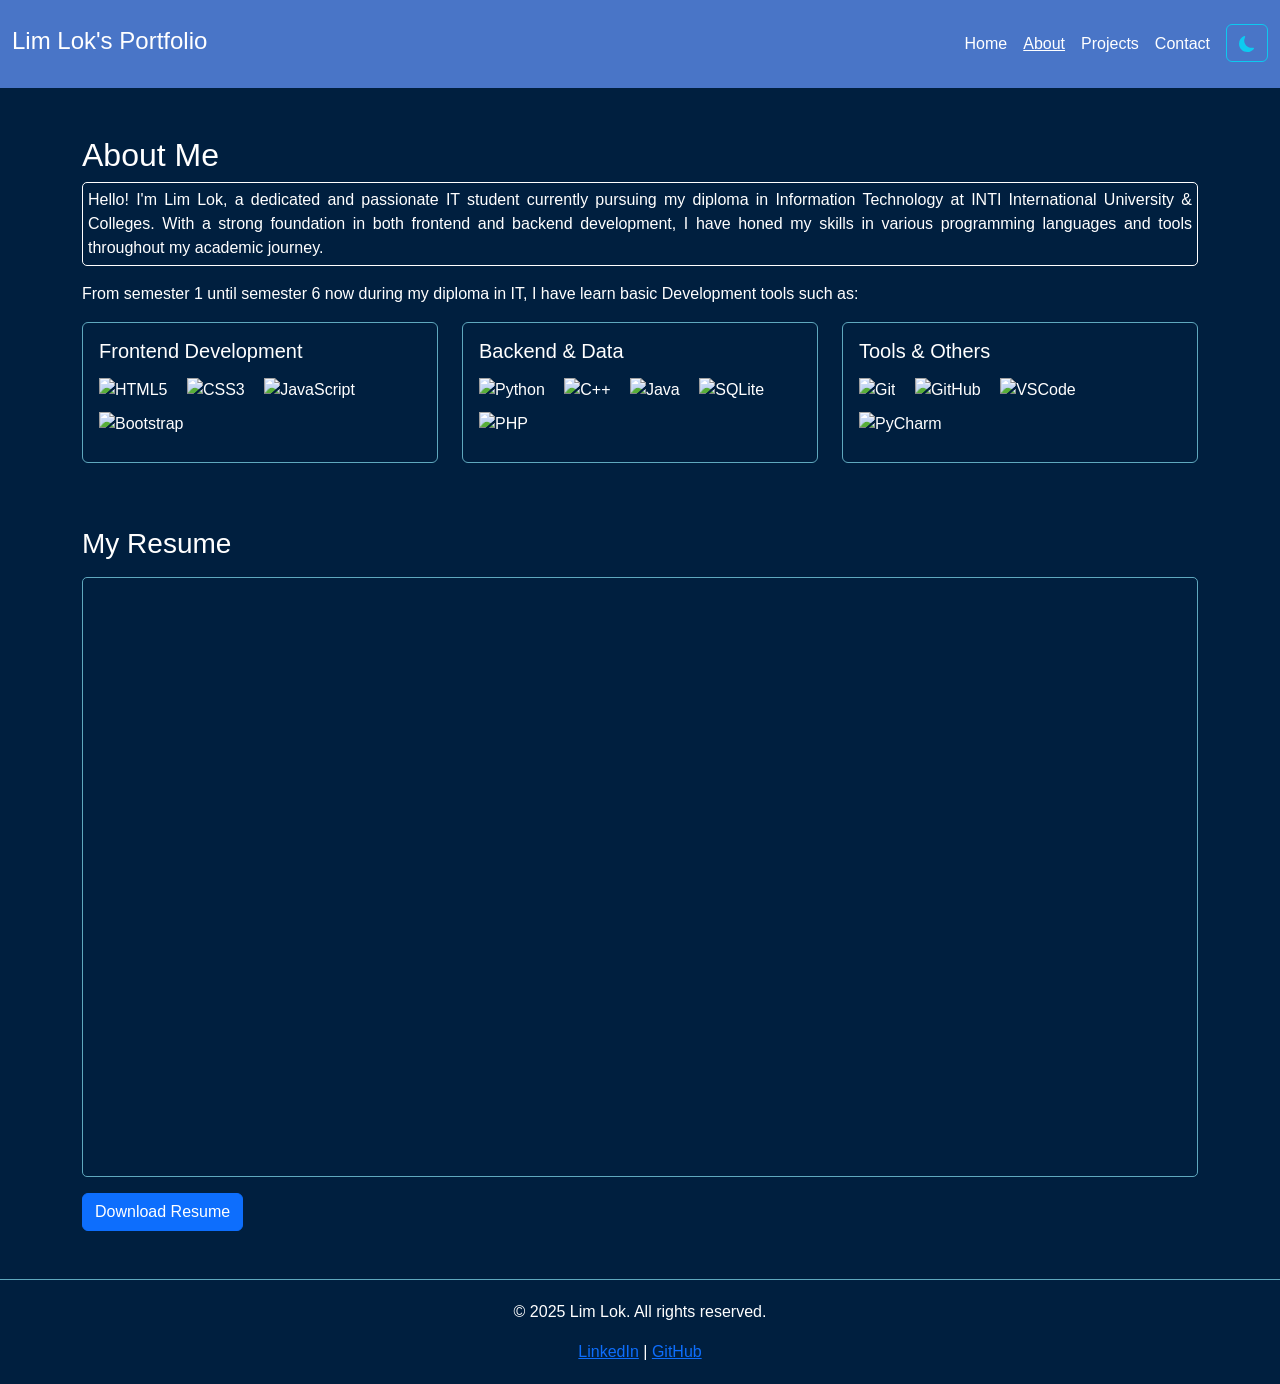
==== about.html @ db5917b4 "Website" ====
<!DOCTYPE html>
<html lang="en">
<head>
    <meta charset="UTF-8">
    <meta name="viewport" content="width=device-width, initial-scale=1.0">
    <title>Lim Lok - About</title>
    <link rel="stylesheet" href="https://cdn.jsdelivr.net/npm/bootstrap@5.3.3/dist/css/bootstrap.min.css">
    <link rel="stylesheet" type='text/css' href="https://cdn.jsdelivr.net/gh/devicons/devicon@latest/devicon.min.css" />
    <link rel="stylesheet" href="css/styles.css">
</head>
<body>
    <header>
        <nav class="navbar navbar-expand-lg navbar-dark">
            <div class="container-fluid">
                <a class="navbar-brand" href="index.html"><p style="font-family: Impact, Haettenschweiler, 'Arial Narrow Bold', sans-serif; font-size: larger;margin-top:10px">Lim Lok's Portfolio</p></a>
                <button class="navbar-toggler" type="button" data-bs-toggle="collapse" data-bs-target="#navbarNav" aria-controls="navbarNav" aria-expanded="false" aria-label="Toggle navigation">
                    <span class="navbar-toggler-icon"></span>
                </button>
                <div class="collapse navbar-collapse" id="navbarNav">
                    <ul class="navbar-nav ms-auto">
                        <li class="nav-item"><a class="nav-link" href="index.html">Home</a></li>
                        <li class="nav-item"><a class="nav-link active" href="about.html"><u>About</u></a></li>
                        <li class="nav-item"><a class="nav-link" href="projects.html">Projects</a></li>
                        <li class="nav-item"><a class="nav-link" href="contact.html">Contact</a></li>
                        <li class="nav-item">
                            <button id="theme-toggle" class="btn btn-outline-info ms-2">
                                <svg class="theme-icon-sun" xmlns="http://www.w3.org/2000/svg" width="16" height="16" fill="currentColor" class="bi bi-sun-fill" viewBox="0 0 16 16">
                                    <path d="M8 12a4 4 0 1 0 0-8 4 4 0 0 0 0 8M8 0a.5.5 0 0 1 .5.5v2a.5.5 0 0 1-1 0v-2A.5.5 0 0 1 8 0m0 13a.5.5 0 0 1 .5.5v2a.5.5 0 0 1-1 0v-2A.5.5 0 0 1 8 13m-5-6.5a.5.5 0 0 1 .5-.5h2a.5.5 0 0 1 0 1h-2a.5.5 0 0 1-.5-.5m10 0a.5.5 0 0 1 .5-.5h2a.5.5 0 0 1 0 1h-2a.5.5 0 0 1-.5-.5m-10 5.196a.5.5 0 0 1 .5-.5h2a.5.5 0 0 1 0 1h-2a.5.5 0 0 1-.5-.5m10 0a.5.5 0 0 1 .5-.5h2a.5.5 0 0 1 0 1h-2a.5.5 0 0 1-.5-.5m-6.854-10.46a.5.5 0 0 1 .5-.5h2a.5.5 0 0 1 0 1h-2a.5.5 0 0 1-.5-.5m10 0a.5.5 0 0 1 .5-.5h2a.5.5 0 0 1 0 1h-2a.5.5 0 0 1-.5-.5"/>
                                </svg>
                                
                                <svg class="theme-icon-moon" xmlns="http://www.w3.org/2000/svg" width="16" height="16" fill="currentColor" class="bi bi-moon-fill" viewBox="0 0 16 16">
                                    <path d="M6 .278a.77.77 0 0 1 .08.858 7.2 7.2 0 0 0-.878 3.46c0 4.021 3.278 7.277 7.318 7.277.527 0 1.04-.055 1.533-.16a.79.79 0 0 1 .81.316.73.73 0 0 1-.031.893A8.35 8.35 0 0 1 8.344 16C3.734 16 0 12.286 0 7.71 0 4.266 2.114 1.312 5.124.06A.75.75 0 0 1 6 .278"/>
                                </svg>
                            </button>
                        </li>
                    </ul>
                </div>
            </div>
        </nav>
    </header>

    <main>
        <section class="about container my-5">
            <h2>About Me</h2>
            <p style="border: 1px solid; text-align: justify; padding: 5px; border-radius: 5px;">Hello! I'm Lim Lok, a dedicated and passionate IT student currently pursuing my diploma in Information Technology at INTI International University & Colleges. With a strong foundation in both frontend and backend development, I have honed my skills in various programming languages and tools throughout my academic journey.</p>
            <p>From semester 1 until semester 6 now during my diploma in IT, I have learn basic Development tools such as: </p>
            <div class="skills row">
    
                <div class="col-md-4 mb-3">
                    <div class="card">
                        <div class="card-body">
                            <h5>Frontend Development</h5>
                            
                            <div class="skill-icons">
                                <img src="https://cdn.jsdelivr.net/gh/devicons/devicon@latest/icons/html5/html5-original.svg" alt="HTML5"/>
                                <img src="https://cdn.jsdelivr.net/gh/devicons/devicon@latest/icons/css3/css3-original.svg" alt="CSS3"/>
                                <img src="https://cdn.jsdelivr.net/gh/devicons/devicon@latest/icons/javascript/javascript-original.svg" alt="JavaScript"/>
                                <img src="https://cdn.jsdelivr.net/gh/devicons/devicon@latest/icons/bootstrap/bootstrap-original.svg" alt="Bootstrap"/>
                            </div>
                            
                        </div>
                    </div>
                </div>
                
                <div class="col-md-4 mb-3">
                    <div class="card">
                        <div class="card-body">
                            <h5>Backend & Data</h5>
                            
                            <div class="skill-icons">
                                <img src="https://cdn.jsdelivr.net/gh/devicons/devicon@latest/icons/python/python-original.svg" alt="Python"/>
                                <img src="https://cdn.jsdelivr.net/gh/devicons/devicon@latest/icons/cplusplus/cplusplus-original.svg" alt="C++"/>
                                <img src="https://cdn.jsdelivr.net/gh/devicons/devicon@latest/icons/java/java-original.svg" alt="Java"/>
                                <img src="https://cdn.jsdelivr.net/gh/devicons/devicon@latest/icons/sqlite/sqlite-original.svg" alt="SQLite"/>
                                <img src="https://cdn.jsdelivr.net/gh/devicons/devicon@latest/icons/php/php-original.svg" alt="PHP"/>
                                </div>
                            
                        </div>
                    </div>
                </div>
                
                <div class="col-md-4 mb-3">
                    <div class="card">
                        <div class="card-body">
                            <h5>Tools & Others</h5>
                            
                            <div class="skill-icons">
                                <img src="https://cdn.jsdelivr.net/gh/devicons/devicon@latest/icons/git/git-original.svg" alt="Git"/>
                                <img src="https://cdn.jsdelivr.net/gh/devicons/devicon@latest/icons/github/github-original.svg" alt="GitHub"/>
                                <img src="https://cdn.jsdelivr.net/gh/devicons/devicon@latest/icons/vscode/vscode-original.svg" alt="VSCode"/>
                                <img src="https://cdn.jsdelivr.net/gh/devicons/devicon@latest/icons/pycharm/pycharm-original.svg" alt="PyCharm"/>
                            </div>
                            
                        </div>
                    </div>
                </div>
                
            </div>

            <h3 class="mt-5">My Resume</h3>
            <div class="resume-iframe-container my-3">
                <iframe 
                    src="https://drive.google.com/file/d/17y081T_vAtCY2FAp3vlfKwpQWgcncSkN/preview" 
                    title="My Resume PDF Viewer">
                </iframe>
            </div>
            <a href="https://drive.google.com/file/d/17y081T_vAtCY2FAp3vlfKwpQWgcncSkN/view?usp=sharing" class="btn btn-primary" download="Your_Name_Resume.pdf">
                Download Resume
            </a>
        </section>
    </main>

    <footer class="text-center">
        <p>&copy; 2025 Lim Lok. All rights reserved.</p>
        <a href="https://www.linkedin.com/in/lim-lok-90b892341/" target="_blank">LinkedIn</a> | <a href="https://github.com/ziczaczack" target="_blank">GitHub</a>
    </footer>

    <button id="back-to-top" class="btn btn-secondary">↑</button>

    <script src="https://cdn.jsdelivr.net/npm/bootstrap@5.3.3/dist/js/bootstrap.bundle.min.js"></script>
    <script src="js/script.js"></script>
</body>
</html>
---- css/styles.css ----
:root {
    --bg-color: #001F3F;
    --text-color: rgb(255, 255, 255);
    --accent-color: #5fa8be; 
    --card-border: 1px solid var(--accent-color);
    --nav-color: #4975c7;
}

body.light-mode {
    --bg-color: #8fbbcf; 
    --text-color: #000405; 
    --accent-color: #7e529e; 
    --card-border: #DDDDDD; 
    --nav-color: #a9bbdd;
}

/* Global Styles */
body {
    background-color: var(--bg-color); 
    color: var(--text-color);
    font-family: 'Roboto', sans-serif;
    margin: 0;
    padding: 0;
}

.navbar {
    background-color: var(--nav-color);
}

.navbar-brand {
    color: var(--text-color); 
}

.nav-link {
    color: var(--text-color); 
    transition: color 0.3s;
}

.nav-link:hover {
    color: var(--accent-color);
}

/* Theme Toggle Button */
#theme-toggle svg {
    width: 1em;
    height: 1em;
    vertical-align: middle;
}

.theme-icon-sun {
    display: none;
}
.theme-icon-moon {
    display: inline-block;
}


body.light-mode .theme-icon-sun {
    display: inline-block; 
}
body.light-mode .theme-icon-moon {
    display: none; 
}

/* Hero Section */
.hero {
    background: linear-gradient(rgba(0, 0, 0, 0.5), rgba(0, 0, 0, 0.5)), url('https://wallpapers.com/images/featured/cyber-background-qrvi98v4g2ezuomr.jpg') no-repeat center center/cover; 
    padding: 100px 0;
    animation: fadeIn 1s ease-in;
}

@keyframes fadeIn {
    from { opacity: 0; }
    to { opacity: 1; }
}

.hero h1 {
    display: inline-block; 
}

/* Typing Animation */
.text {
    display: inline-block; 
    font-size: 2.5rem;
    height: 2.5rem; 
    width: 100%;
    white-space: nowrap;
    overflow: hidden;
    animation: typing 2s steps(15), cursor .4s step-end infinite alternate;
}

@keyframes cursor {
    50% { border-color: transparent; }
}

@keyframes typing {
    from { width: 0 }
}

.profile-carousel {
    width: 200px; 
    height: 200px;
    margin-top: 20px;
    
    margin-left: auto;
    margin-right: auto;

    border-radius: 50%; 
    overflow: hidden; 
    border: 3px solid var(--accent-color); 
}


/*About card styles*/
.card {
    color: var(--text-color);
    background-color: var(--bg-color);
    border: 1px solid var(--accent-color);
    transition: transform 0.3s, box-shadow 0.3s;
}

.card:hover {
    transform: scale(1.05);
    box-shadow: 0 0 10px var(--accent-color);
}

.skill-icons {
    margin-top: 15px;  
}

.skill-icons img {
    height: 35px;        
    width: auto;        
    margin-right: 15px;  
    margin-bottom: 10px; 
    
    transition: transform 0.2s ease; 
}

.skill-icons img:hover {
    transform: scale(1.15); 
}

/* Projects Grid */
.projects .row {
    display: grid;
    grid-template-columns: repeat(auto-fit, minmax(250px, 1fr));
    gap: 20px;
}

/* Resume Section */
.resume-iframe-container {
    border: 1px solid var(--accent-color);
    border-radius: 5px;
    height: 600px;
    overflow: hidden; 
}

.resume-iframe-container iframe {
    width: 100%;
    height: 100%;
    border: none;
}


/* Footer */
footer {
    background-color: var(--bg-color);
    padding: 20px;
    border-top: 1px solid var(--accent-color);
}

/* Back to Top Button */
#back-to-top {
    position: fixed;
    bottom: 20px;
    right: 20px;
    background-color: var(--accent-color);
    color: var(--bg-color);
    opacity: 0;
    visibility: hidden;
    transition: opacity 0.5s, visibility 0.5s;
}

#back-to-top.show {
    opacity: 1;
    visibility: visible;
}
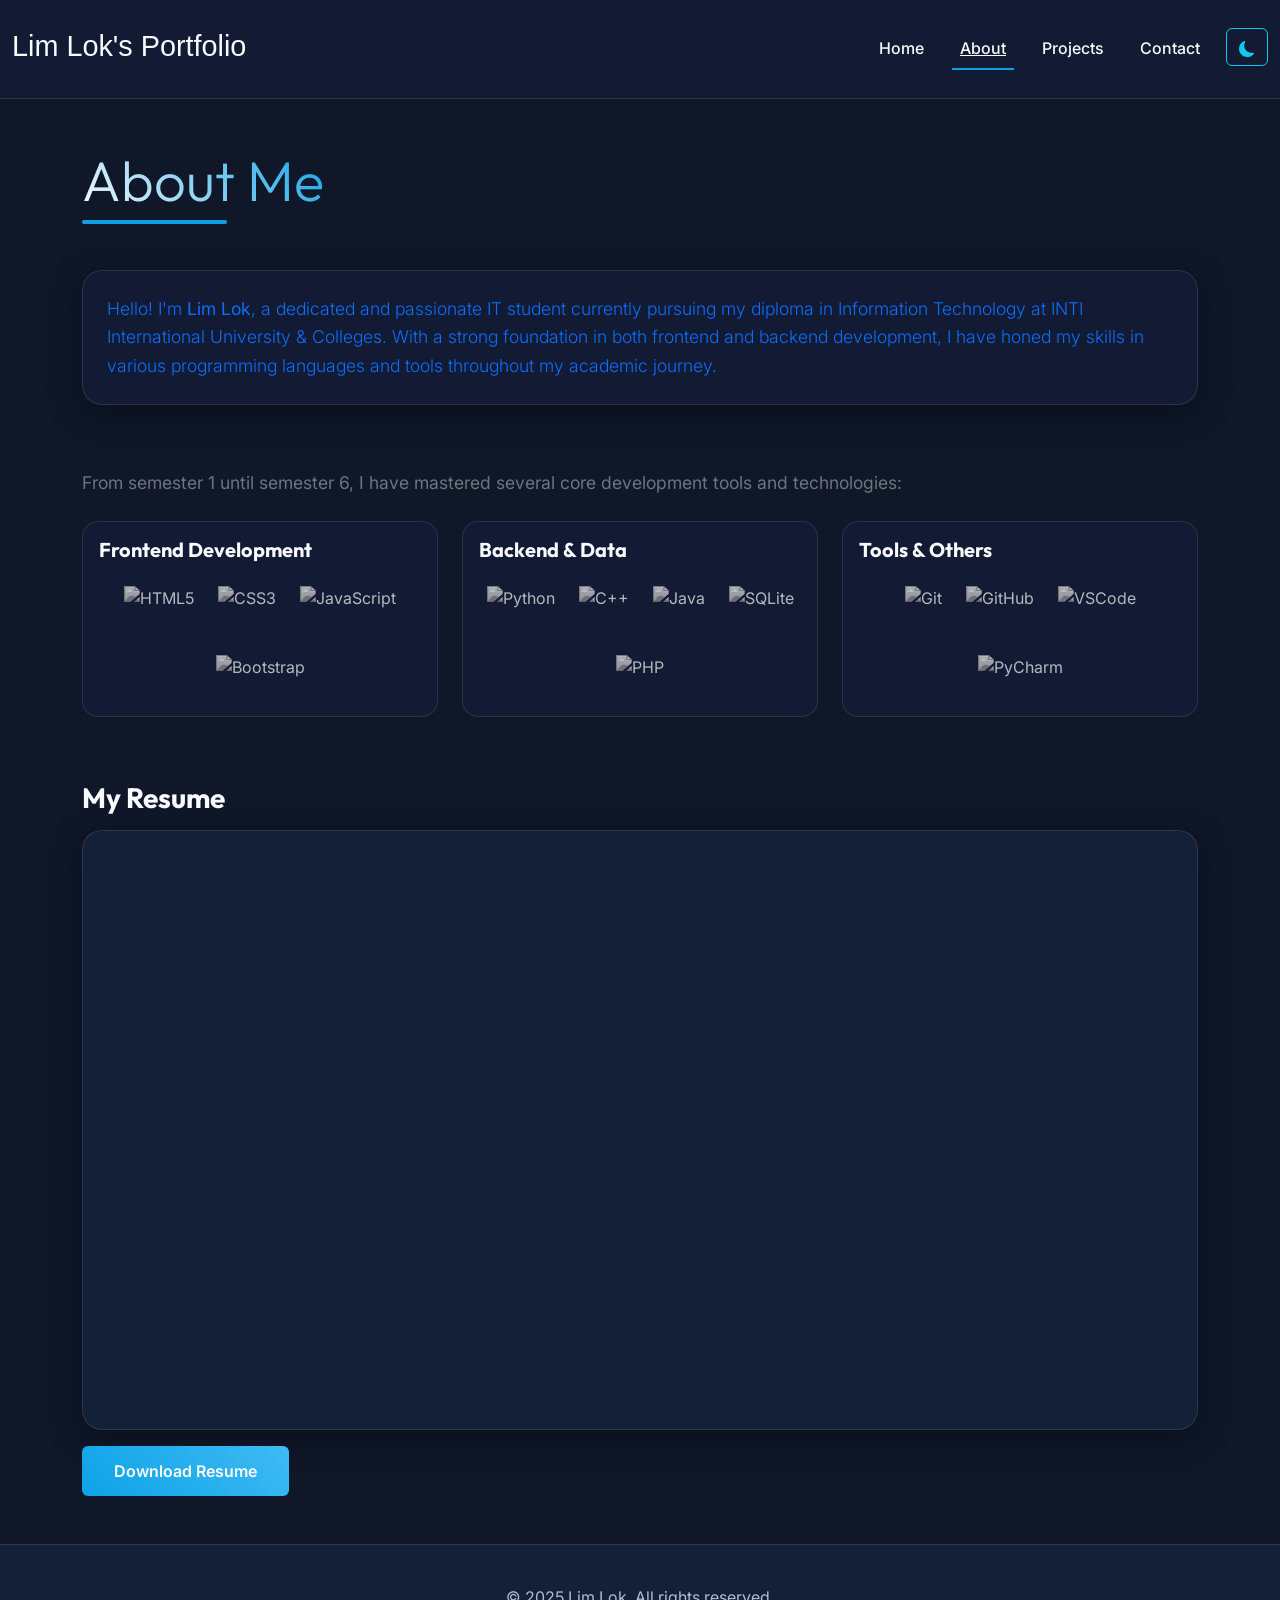
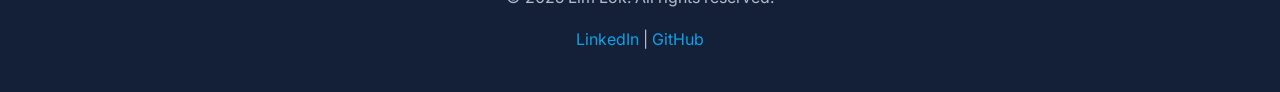
==== commit 7694184c: "Enhanced" ====
--- a/about.html
+++ b/about.html
@@ -1,19 +1,31 @@
 <!DOCTYPE html>
 <html lang="en">
+
 <head>
     <meta charset="UTF-8">
     <meta name="viewport" content="width=device-width, initial-scale=1.0">
     <title>Lim Lok - About</title>
+    <link rel="preconnect" href="https://fonts.googleapis.com">
+    <link rel="preconnect" href="https://fonts.gstatic.com" crossorigin>
+    <link
+        href="https://fonts.googleapis.com/css2?family=Inter:wght@400;500;600&family=Outfit:wght@400;600;700&display=swap"
+        rel="stylesheet">
     <link rel="stylesheet" href="https://cdn.jsdelivr.net/npm/bootstrap@5.3.3/dist/css/bootstrap.min.css">
     <link rel="stylesheet" type='text/css' href="https://cdn.jsdelivr.net/gh/devicons/devicon@latest/devicon.min.css" />
     <link rel="stylesheet" href="css/styles.css">
 </head>
+
 <body>
     <header>
         <nav class="navbar navbar-expand-lg navbar-dark">
             <div class="container-fluid">
-                <a class="navbar-brand" href="index.html"><p style="font-family: Impact, Haettenschweiler, 'Arial Narrow Bold', sans-serif; font-size: larger;margin-top:10px">Lim Lok's Portfolio</p></a>
-                <button class="navbar-toggler" type="button" data-bs-toggle="collapse" data-bs-target="#navbarNav" aria-controls="navbarNav" aria-expanded="false" aria-label="Toggle navigation">
+                <a class="navbar-brand" href="index.html">
+                    <p
+                        style="font-family: Impact, Haettenschweiler, 'Arial Narrow Bold', sans-serif; font-size: larger;margin-top:10px">
+                        Lim Lok's Portfolio</p>
+                </a>
+                <button class="navbar-toggler" type="button" data-bs-toggle="collapse" data-bs-target="#navbarNav"
+                    aria-controls="navbarNav" aria-expanded="false" aria-label="Toggle navigation">
                     <span class="navbar-toggler-icon"></span>
                 </button>
                 <div class="collapse navbar-collapse" id="navbarNav">
@@ -24,12 +36,16 @@
                         <li class="nav-item"><a class="nav-link" href="contact.html">Contact</a></li>
                         <li class="nav-item">
                             <button id="theme-toggle" class="btn btn-outline-info ms-2">
-                                <svg class="theme-icon-sun" xmlns="http://www.w3.org/2000/svg" width="16" height="16" fill="currentColor" class="bi bi-sun-fill" viewBox="0 0 16 16">
-                                    <path d="M8 12a4 4 0 1 0 0-8 4 4 0 0 0 0 8M8 0a.5.5 0 0 1 .5.5v2a.5.5 0 0 1-1 0v-2A.5.5 0 0 1 8 0m0 13a.5.5 0 0 1 .5.5v2a.5.5 0 0 1-1 0v-2A.5.5 0 0 1 8 13m-5-6.5a.5.5 0 0 1 .5-.5h2a.5.5 0 0 1 0 1h-2a.5.5 0 0 1-.5-.5m10 0a.5.5 0 0 1 .5-.5h2a.5.5 0 0 1 0 1h-2a.5.5 0 0 1-.5-.5m-10 5.196a.5.5 0 0 1 .5-.5h2a.5.5 0 0 1 0 1h-2a.5.5 0 0 1-.5-.5m10 0a.5.5 0 0 1 .5-.5h2a.5.5 0 0 1 0 1h-2a.5.5 0 0 1-.5-.5m-6.854-10.46a.5.5 0 0 1 .5-.5h2a.5.5 0 0 1 0 1h-2a.5.5 0 0 1-.5-.5m10 0a.5.5 0 0 1 .5-.5h2a.5.5 0 0 1 0 1h-2a.5.5 0 0 1-.5-.5"/>
+                                <svg class="theme-icon-sun" xmlns="http://www.w3.org/2000/svg" width="16" height="16"
+                                    fill="currentColor" class="bi bi-sun-fill" viewBox="0 0 16 16">
+                                    <path
+                                        d="M8 12a4 4 0 1 0 0-8 4 4 0 0 0 0 8M8 0a.5.5 0 0 1 .5.5v2a.5.5 0 0 1-1 0v-2A.5.5 0 0 1 8 0m0 13a.5.5 0 0 1 .5.5v2a.5.5 0 0 1-1 0v-2A.5.5 0 0 1 8 13m-5-6.5a.5.5 0 0 1 .5-.5h2a.5.5 0 0 1 0 1h-2a.5.5 0 0 1-.5-.5m10 0a.5.5 0 0 1 .5-.5h2a.5.5 0 0 1 0 1h-2a.5.5 0 0 1-.5-.5m-10 5.196a.5.5 0 0 1 .5-.5h2a.5.5 0 0 1 0 1h-2a.5.5 0 0 1-.5-.5m10 0a.5.5 0 0 1 .5-.5h2a.5.5 0 0 1 0 1h-2a.5.5 0 0 1-.5-.5m-6.854-10.46a.5.5 0 0 1 .5-.5h2a.5.5 0 0 1 0 1h-2a.5.5 0 0 1-.5-.5m10 0a.5.5 0 0 1 .5-.5h2a.5.5 0 0 1 0 1h-2a.5.5 0 0 1-.5-.5" />
                                 </svg>
-                                
-                                <svg class="theme-icon-moon" xmlns="http://www.w3.org/2000/svg" width="16" height="16" fill="currentColor" class="bi bi-moon-fill" viewBox="0 0 16 16">
-                                    <path d="M6 .278a.77.77 0 0 1 .08.858 7.2 7.2 0 0 0-.878 3.46c0 4.021 3.278 7.277 7.318 7.277.527 0 1.04-.055 1.533-.16a.79.79 0 0 1 .81.316.73.73 0 0 1-.031.893A8.35 8.35 0 0 1 8.344 16C3.734 16 0 12.286 0 7.71 0 4.266 2.114 1.312 5.124.06A.75.75 0 0 1 6 .278"/>
+
+                                <svg class="theme-icon-moon" xmlns="http://www.w3.org/2000/svg" width="16" height="16"
+                                    fill="currentColor" class="bi bi-moon-fill" viewBox="0 0 16 16">
+                                    <path
+                                        d="M6 .278a.77.77 0 0 1 .08.858 7.2 7.2 0 0 0-.878 3.46c0 4.021 3.278 7.277 7.318 7.277.527 0 1.04-.055 1.533-.16a.79.79 0 0 1 .81.316.73.73 0 0 1-.031.893A8.35 8.35 0 0 1 8.344 16C3.734 16 0 12.286 0 7.71 0 4.266 2.114 1.312 5.124.06A.75.75 0 0 1 6 .278" />
                                 </svg>
                             </button>
                         </li>
@@ -41,70 +57,93 @@
 
     <main>
         <section class="about container my-5">
-            <h2>About Me</h2>
-            <p style="border: 1px solid; text-align: justify; padding: 5px; border-radius: 5px;">Hello! I'm Lim Lok, a dedicated and passionate IT student currently pursuing my diploma in Information Technology at INTI International University & Colleges. With a strong foundation in both frontend and backend development, I have honed my skills in various programming languages and tools throughout my academic journey.</p>
-            <p>From semester 1 until semester 6 now during my diploma in IT, I have learn basic Development tools such as: </p>
+            <div class="row align-items-center mb-5">
+                <div class="col-lg-12">
+                    <h2 class="display-4 text-gradient">About Me</h2>
+                    <p class="lead mt-4 glass-panel p-4 text-primary font-weight-bold">
+                        Hello! I'm <strong>Lim Lok</strong>, a dedicated and passionate IT student currently pursuing my
+                        diploma in Information Technology at INTI International University & Colleges. With a strong
+                        foundation in both frontend and backend development, I have honed my skills in various
+                        programming languages and tools throughout my academic journey.
+                    </p>
+                </div>
+            </div>
+            <p class="text-secondary mb-4">From semester 1 until semester 6, I have mastered several core development
+                tools and technologies:</p>
             <div class="skills row">
-    
+
                 <div class="col-md-4 mb-3">
                     <div class="card">
                         <div class="card-body">
                             <h5>Frontend Development</h5>
-                            
+
                             <div class="skill-icons">
-                                <img src="https://cdn.jsdelivr.net/gh/devicons/devicon@latest/icons/html5/html5-original.svg" alt="HTML5"/>
-                                <img src="https://cdn.jsdelivr.net/gh/devicons/devicon@latest/icons/css3/css3-original.svg" alt="CSS3"/>
-                                <img src="https://cdn.jsdelivr.net/gh/devicons/devicon@latest/icons/javascript/javascript-original.svg" alt="JavaScript"/>
-                                <img src="https://cdn.jsdelivr.net/gh/devicons/devicon@latest/icons/bootstrap/bootstrap-original.svg" alt="Bootstrap"/>
+                                <img src="https://cdn.jsdelivr.net/gh/devicons/devicon@latest/icons/html5/html5-original.svg"
+                                    alt="HTML5" />
+                                <img src="https://cdn.jsdelivr.net/gh/devicons/devicon@latest/icons/css3/css3-original.svg"
+                                    alt="CSS3" />
+                                <img src="https://cdn.jsdelivr.net/gh/devicons/devicon@latest/icons/javascript/javascript-original.svg"
+                                    alt="JavaScript" />
+                                <img src="https://cdn.jsdelivr.net/gh/devicons/devicon@latest/icons/bootstrap/bootstrap-original.svg"
+                                    alt="Bootstrap" />
                             </div>
-                            
+
                         </div>
                     </div>
                 </div>
-                
+
                 <div class="col-md-4 mb-3">
                     <div class="card">
                         <div class="card-body">
                             <h5>Backend & Data</h5>
-                            
+
                             <div class="skill-icons">
-                                <img src="https://cdn.jsdelivr.net/gh/devicons/devicon@latest/icons/python/python-original.svg" alt="Python"/>
-                                <img src="https://cdn.jsdelivr.net/gh/devicons/devicon@latest/icons/cplusplus/cplusplus-original.svg" alt="C++"/>
-                                <img src="https://cdn.jsdelivr.net/gh/devicons/devicon@latest/icons/java/java-original.svg" alt="Java"/>
-                                <img src="https://cdn.jsdelivr.net/gh/devicons/devicon@latest/icons/sqlite/sqlite-original.svg" alt="SQLite"/>
-                                <img src="https://cdn.jsdelivr.net/gh/devicons/devicon@latest/icons/php/php-original.svg" alt="PHP"/>
-                                </div>
-                            
+                                <img src="https://cdn.jsdelivr.net/gh/devicons/devicon@latest/icons/python/python-original.svg"
+                                    alt="Python" />
+                                <img src="https://cdn.jsdelivr.net/gh/devicons/devicon@latest/icons/cplusplus/cplusplus-original.svg"
+                                    alt="C++" />
+                                <img src="https://cdn.jsdelivr.net/gh/devicons/devicon@latest/icons/java/java-original.svg"
+                                    alt="Java" />
+                                <img src="https://cdn.jsdelivr.net/gh/devicons/devicon@latest/icons/sqlite/sqlite-original.svg"
+                                    alt="SQLite" />
+                                <img src="https://cdn.jsdelivr.net/gh/devicons/devicon@latest/icons/php/php-original.svg"
+                                    alt="PHP" />
+                            </div>
+
                         </div>
                     </div>
                 </div>
-                
+
                 <div class="col-md-4 mb-3">
                     <div class="card">
                         <div class="card-body">
                             <h5>Tools & Others</h5>
-                            
+
                             <div class="skill-icons">
-                                <img src="https://cdn.jsdelivr.net/gh/devicons/devicon@latest/icons/git/git-original.svg" alt="Git"/>
-                                <img src="https://cdn.jsdelivr.net/gh/devicons/devicon@latest/icons/github/github-original.svg" alt="GitHub"/>
-                                <img src="https://cdn.jsdelivr.net/gh/devicons/devicon@latest/icons/vscode/vscode-original.svg" alt="VSCode"/>
-                                <img src="https://cdn.jsdelivr.net/gh/devicons/devicon@latest/icons/pycharm/pycharm-original.svg" alt="PyCharm"/>
+                                <img src="https://cdn.jsdelivr.net/gh/devicons/devicon@latest/icons/git/git-original.svg"
+                                    alt="Git" />
+                                <img src="https://cdn.jsdelivr.net/gh/devicons/devicon@latest/icons/github/github-original.svg"
+                                    alt="GitHub" />
+                                <img src="https://cdn.jsdelivr.net/gh/devicons/devicon@latest/icons/vscode/vscode-original.svg"
+                                    alt="VSCode" />
+                                <img src="https://cdn.jsdelivr.net/gh/devicons/devicon@latest/icons/pycharm/pycharm-original.svg"
+                                    alt="PyCharm" />
                             </div>
-                            
+
                         </div>
                     </div>
                 </div>
-                
+
             </div>
 
             <h3 class="mt-5">My Resume</h3>
             <div class="resume-iframe-container my-3">
-                <iframe 
-                    src="https://drive.google.com/file/d/17y081T_vAtCY2FAp3vlfKwpQWgcncSkN/preview" 
+                <iframe src="https://drive.google.com/file/d/17y081T_vAtCY2FAp3vlfKwpQWgcncSkN/preview"
                     title="My Resume PDF Viewer">
                 </iframe>
             </div>
-            <a href="https://drive.google.com/file/d/17y081T_vAtCY2FAp3vlfKwpQWgcncSkN/view?usp=sharing" class="btn btn-primary" download="Your_Name_Resume.pdf">
+            <a href="https://drive.google.com/file/d/17y081T_vAtCY2FAp3vlfKwpQWgcncSkN/view?usp=sharing"
+                class="btn btn-primary" download="Your_Name_Resume.pdf">
                 Download Resume
             </a>
         </section>
@@ -112,7 +151,8 @@
 
     <footer class="text-center">
         <p>&copy; 2025 Lim Lok. All rights reserved.</p>
-        <a href="https://www.linkedin.com/in/lim-lok-90b892341/" target="_blank">LinkedIn</a> | <a href="https://github.com/ziczaczack" target="_blank">GitHub</a>
+        <a href="https://www.linkedin.com/in/lim-lok-90b892341/" target="_blank">LinkedIn</a> | <a
+            href="https://github.com/ziczaczack" target="_blank">GitHub</a>
     </footer>
 
     <button id="back-to-top" class="btn btn-secondary">↑</button>
@@ -120,4 +160,5 @@
     <script src="https://cdn.jsdelivr.net/npm/bootstrap@5.3.3/dist/js/bootstrap.bundle.min.js"></script>
     <script src="js/script.js"></script>
 </body>
+
 </html>
--- a/css/styles.css
+++ b/css/styles.css
@@ -1,43 +1,116 @@
 :root {
-    --bg-color: #001F3F;
-    --text-color: rgb(255, 255, 255);
-    --accent-color: #5fa8be; 
-    --card-border: 1px solid var(--accent-color);
-    --nav-color: #4975c7;
+    /* Color Palette - Dark Mode (Default) */
+    --bg-primary: hsl(222, 47%, 11%);
+    --bg-secondary: hsl(222, 47%, 15%);
+    --bg-accent: hsla(222, 47%, 20%, 0.8);
+
+    --text-primary: hsl(210, 40%, 98%);
+    --text-secondary: hsl(215, 20%, 75%);
+
+    --accent: hsl(199, 89%, 48%);
+    --accent-glow: hsla(199, 89%, 48%, 0.5);
+
+    --glass-bg: hsla(222, 47%, 15%, 0.7);
+    --glass-border: hsla(210, 40%, 98%, 0.1);
+
+    --card-shadow: 0 8px 32px 0 rgba(0, 0, 0, 0.37);
+    --transition: all 0.3s cubic-bezier(0.4, 0, 0.2, 1);
 }
 
 body.light-mode {
-    --bg-color: #8fbbcf; 
-    --text-color: #000405; 
-    --accent-color: #7e529e; 
-    --card-border: #DDDDDD; 
-    --nav-color: #a9bbdd;
+    --bg-primary: hsl(210, 40%, 98%);
+    --bg-secondary: hsl(210, 40%, 95%);
+    --bg-accent: hsla(210, 40%, 90%, 0.8);
+
+    --text-primary: hsl(222, 47%, 11%);
+    --text-secondary: hsl(222, 47%, 25%);
+
+    --accent: hsl(262, 52%, 47%);
+    --accent-glow: hsla(262, 52%, 47%, 0.3);
+
+    --glass-bg: hsla(210, 40%, 98%, 0.7);
+    --glass-border: hsla(222, 47%, 11%, 0.1);
+
+    --card-shadow: 0 8px 32px 0 rgba(31, 38, 135, 0.1);
 }
 
 /* Global Styles */
 body {
-    background-color: var(--bg-color); 
-    color: var(--text-color);
-    font-family: 'Roboto', sans-serif;
+    background-color: var(--bg-primary);
+    color: var(--text-primary);
+    font-family: 'Inter', sans-serif;
+    line-height: 1.6;
     margin: 0;
     padding: 0;
 }
 
+.glass-panel {
+    background: var(--glass-bg);
+    backdrop-filter: blur(10px);
+    -webkit-backdrop-filter: blur(10px);
+    border: 1px solid var(--glass-border);
+    border-radius: 20px;
+    box-shadow: var(--card-shadow);
+}
+
+.text-gradient {
+    background: linear-gradient(45deg, var(--text-primary), var(--accent));
+    -webkit-background-clip: text;
+    background-clip: text;
+    -webkit-text-fill-color: transparent;
+}
+
+h1,
+h2,
+h3,
+h4,
+h5,
+h6 {
+    font-family: 'Outfit', sans-serif;
+    font-weight: 700;
+}
+
 .navbar {
-    background-color: var(--nav-color);
+    background-color: var(--glass-bg);
+    backdrop-filter: blur(10px);
+    -webkit-backdrop-filter: blur(10px);
+    border-bottom: 1px solid var(--glass-border);
+    position: sticky;
+    top: 0;
+    z-index: 1000;
 }
 
 .navbar-brand {
-    color: var(--text-color); 
+    color: var(--text-primary) !important;
+    font-size: 1.5rem;
 }
 
 .nav-link {
-    color: var(--text-color); 
-    transition: color 0.3s;
+    color: var(--text-primary) !important;
+    font-weight: 500;
+    margin: 0 10px;
+    position: relative;
+    transition: var(--transition);
+}
+
+.nav-link::after {
+    content: '';
+    position: absolute;
+    width: 0;
+    height: 2px;
+    bottom: 0;
+    left: 0;
+    background-color: var(--accent);
+    transition: var(--transition);
+}
+
+.nav-link:hover::after,
+.nav-link.active::after {
+    width: 100%;
 }
 
 .nav-link:hover {
-    color: var(--accent-color);
+    color: var(--accent) !important;
 }
 
 /* Theme Toggle Button */
@@ -50,110 +123,190 @@
 .theme-icon-sun {
     display: none;
 }
+
 .theme-icon-moon {
     display: inline-block;
 }
 
 
 body.light-mode .theme-icon-sun {
-    display: inline-block; 
-}
+    display: inline-block;
+}
+
 body.light-mode .theme-icon-moon {
-    display: none; 
+    display: none;
 }
 
 /* Hero Section */
 .hero {
-    background: linear-gradient(rgba(0, 0, 0, 0.5), rgba(0, 0, 0, 0.5)), url('https://wallpapers.com/images/featured/cyber-background-qrvi98v4g2ezuomr.jpg') no-repeat center center/cover; 
+    min-height: 80vh;
+    display: flex;
+    align-items: center;
+    background: radial-gradient(circle at top right, var(--bg-accent), transparent),
+        radial-gradient(circle at bottom left, var(--bg-accent), transparent),
+        var(--bg-primary);
+    position: relative;
+    overflow: hidden;
     padding: 100px 0;
-    animation: fadeIn 1s ease-in;
-}
-
-@keyframes fadeIn {
-    from { opacity: 0; }
-    to { opacity: 1; }
+}
+
+.hero::before {
+    content: '';
+    position: absolute;
+    top: 0;
+    left: 0;
+    right: 0;
+    bottom: 0;
+    background: url('https://wallpapers.com/images/featured/cyber-background-qrvi98v4g2ezuomr.jpg') no-repeat center center/cover;
+    opacity: 0.2;
+    z-index: 0;
+}
+
+.hero .container {
+    position: relative;
+    z-index: 1;
 }
 
 .hero h1 {
-    display: inline-block; 
+    font-size: 4rem;
+    margin-bottom: 1.5rem;
+    background: linear-gradient(45deg, var(--text-primary), var(--accent));
+    -webkit-background-clip: text;
+    -webkit-text-fill-color: transparent;
+    font-weight: 800;
+}
+
+.hero p {
+    font-size: 1.25rem;
+    color: var(--text-secondary);
+    max-width: 700px;
+    margin: 0 auto 2rem;
 }
 
 /* Typing Animation */
-.text {
-    display: inline-block; 
-    font-size: 2.5rem;
-    height: 2.5rem; 
-    width: 100%;
+.typing-text {
+    border-right: 4px solid var(--accent);
     white-space: nowrap;
     overflow: hidden;
-    animation: typing 2s steps(15), cursor .4s step-end infinite alternate;
-}
-
-@keyframes cursor {
-    50% { border-color: transparent; }
+    width: 0;
+    margin: 0 auto;
+    animation: typing 3.5s steps(20) forwards, blink-caret 0.75s step-end infinite;
 }
 
 @keyframes typing {
-    from { width: 0 }
+    from {
+        width: 0
+    }
+
+    to {
+        width: 100%
+    }
+}
+
+@keyframes blink-caret {
+
+    from,
+    to {
+        border-color: transparent
+    }
+
+    50% {
+        border-color: var(--accent)
+    }
 }
 
 .profile-carousel {
-    width: 200px; 
+    width: 200px;
     height: 200px;
     margin-top: 20px;
-    
+
     margin-left: auto;
     margin-right: auto;
 
-    border-radius: 50%; 
-    overflow: hidden; 
-    border: 3px solid var(--accent-color); 
-}
-
-
-/*About card styles*/
+    border-radius: 50%;
+    overflow: hidden;
+    border: 3px solid var(--accent-color);
+}
+
+
+/* Card Styles */
 .card {
-    color: var(--text-color);
-    background-color: var(--bg-color);
-    border: 1px solid var(--accent-color);
-    transition: transform 0.3s, box-shadow 0.3s;
+    background: var(--glass-bg);
+    backdrop-filter: blur(10px);
+    -webkit-backdrop-filter: blur(10px);
+    border: 1px solid var(--glass-border);
+    border-radius: 16px;
+    color: var(--text-primary);
+    transition: var(--transition);
+    overflow: hidden;
 }
 
 .card:hover {
+    transform: translateY(-10px);
+    border-color: var(--accent);
+    box-shadow: 0 10px 30px var(--accent-glow);
+}
+
+.card-img-top {
+    transition: var(--transition);
+}
+
+.card:hover .card-img-top {
     transform: scale(1.05);
-    box-shadow: 0 0 10px var(--accent-color);
+}
+
+/* About Section */
+.about h2 {
+    margin-bottom: 2rem;
+    position: relative;
+    display: inline-block;
+}
+
+.about h2::after {
+    content: '';
+    position: absolute;
+    width: 60%;
+    height: 4px;
+    background: var(--accent);
+    bottom: -10px;
+    left: 0;
+    border-radius: 2px;
+}
+
+.about p {
+    font-size: 1.1rem;
+    color: var(--text-secondary);
 }
 
 .skill-icons {
-    margin-top: 15px;  
+    display: flex;
+    flex-wrap: wrap;
+    gap: 1.5rem;
+    margin-top: 1.5rem;
+    justify-content: center;
 }
 
 .skill-icons img {
-    height: 35px;        
-    width: auto;        
-    margin-right: 15px;  
-    margin-bottom: 10px; 
-    
-    transition: transform 0.2s ease; 
+    height: 45px;
+    width: auto;
+    filter: grayscale(100%);
+    transition: var(--transition);
+    opacity: 0.7;
 }
 
 .skill-icons img:hover {
-    transform: scale(1.15); 
-}
-
-/* Projects Grid */
-.projects .row {
-    display: grid;
-    grid-template-columns: repeat(auto-fit, minmax(250px, 1fr));
-    gap: 20px;
-}
-
-/* Resume Section */
+    filter: grayscale(0%);
+    opacity: 1;
+    transform: scale(1.2) rotate(5deg);
+}
+
 .resume-iframe-container {
-    border: 1px solid var(--accent-color);
-    border-radius: 5px;
+    border: 1px solid var(--glass-border);
+    border-radius: 20px;
     height: 600px;
-    overflow: hidden; 
+    overflow: hidden;
+    box-shadow: var(--card-shadow);
+    background: var(--bg-secondary);
 }
 
 .resume-iframe-container iframe {
@@ -162,24 +315,87 @@
     border: none;
 }
 
+/* Contact Section */
+.contact {
+    padding: 100px 0;
+}
+
+.contact h2 {
+    font-size: 3rem;
+    margin-bottom: 2rem;
+}
+
 
 /* Footer */
 footer {
-    background-color: var(--bg-color);
-    padding: 20px;
-    border-top: 1px solid var(--accent-color);
-}
-
-/* Back to Top Button */
+    background-color: var(--bg-secondary);
+    padding: 40px 0;
+    border-top: 1px solid var(--glass-border);
+    color: var(--text-secondary);
+}
+
+footer a {
+    color: var(--accent);
+    text-decoration: none;
+    transition: var(--transition);
+}
+
+footer a:hover {
+    color: var(--text-primary);
+}
+
+.text-gradient {
+    background: linear-gradient(45deg, var(--text-primary), var(--accent));
+    -webkit-background-clip: text;
+    background-clip: text;
+    -webkit-text-fill-color: transparent;
+}
+
+/* Reveal Animations */
+.reveal {
+    opacity: 0;
+    transform: translateY(30px);
+    transition: all 0.8s ease-out;
+}
+
+.reveal.active {
+    opacity: 1;
+    transform: translateY(0);
+}
+
+/* Button Refinement */
+.btn-primary {
+    background: linear-gradient(45deg, var(--accent), hsl(199, 89%, 60%));
+    border: none;
+    font-weight: 600;
+    padding: 0.8rem 2rem;
+    transition: var(--transition);
+}
+
+.btn-primary:hover {
+    transform: translateY(-3px);
+    box-shadow: 0 10px 20px var(--accent-glow);
+    background: linear-gradient(45deg, hsl(199, 89%, 60%), var(--accent));
+}
+
 #back-to-top {
     position: fixed;
-    bottom: 20px;
-    right: 20px;
-    background-color: var(--accent-color);
-    color: var(--bg-color);
+    bottom: 30px;
+    right: 30px;
+    width: 50px;
+    height: 50px;
+    border-radius: 50%;
+    background-color: var(--accent);
+    color: white;
+    border: none;
+    box-shadow: 0 4px 12px rgba(0, 0, 0, 0.2);
+    display: flex;
+    align-items: center;
+    justify-content: center;
+    font-size: 1.5rem;
     opacity: 0;
     visibility: hidden;
-    transition: opacity 0.5s, visibility 0.5s;
+    transition: var(--transition);
 }
 
 #back-to-top.show {
@@ -187,3 +403,8 @@
     visibility: visible;
 }
 
+#back-to-top:hover {
+    transform: scale(1.1);
+    background-color: var(--text-primary);
+    color: var(--bg-primary);
+}
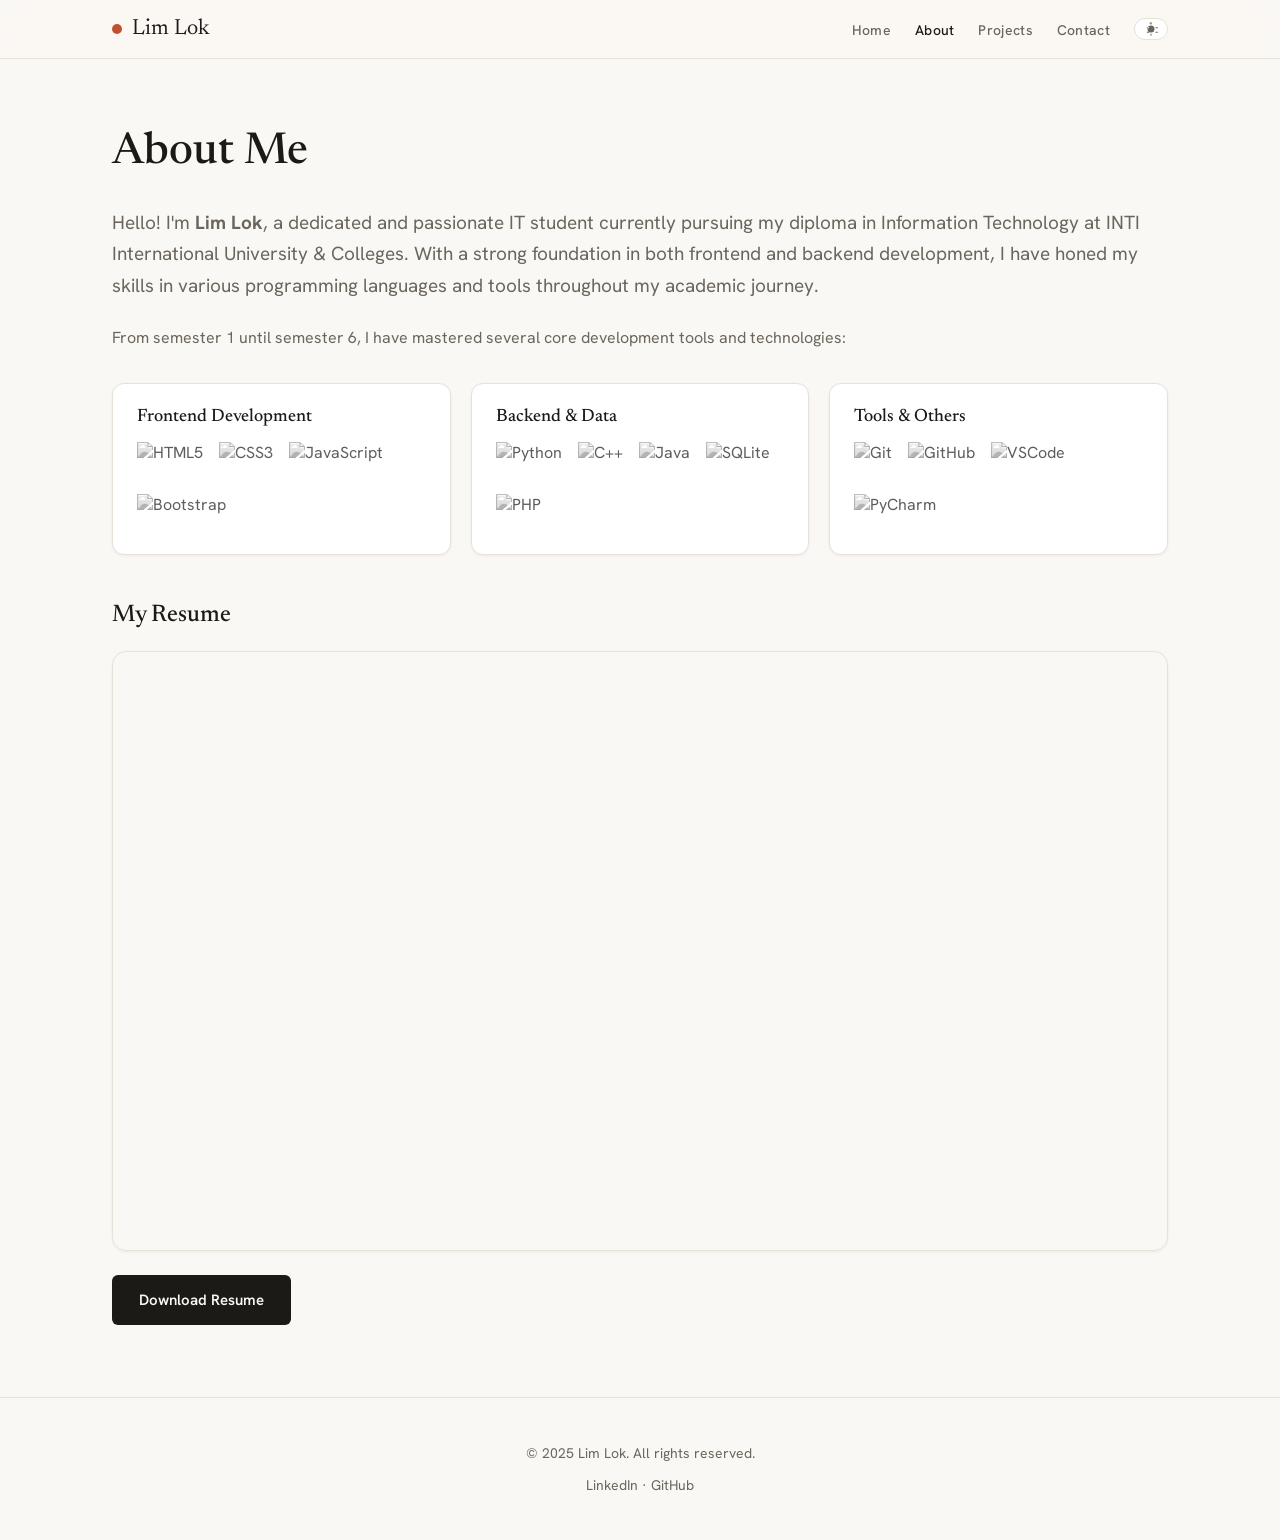
==== commit 61add574: "Rebuild about.html with new design system" ====
--- a/about.html
+++ b/about.html
@@ -1,164 +1,90 @@
 <!DOCTYPE html>
 <html lang="en">
-
 <head>
     <meta charset="UTF-8">
     <meta name="viewport" content="width=device-width, initial-scale=1.0">
     <title>Lim Lok - About</title>
     <link rel="preconnect" href="https://fonts.googleapis.com">
     <link rel="preconnect" href="https://fonts.gstatic.com" crossorigin>
-    <link
-        href="https://fonts.googleapis.com/css2?family=Inter:wght@400;500;600&family=Outfit:wght@400;600;700&display=swap"
-        rel="stylesheet">
-    <link rel="stylesheet" href="https://cdn.jsdelivr.net/npm/bootstrap@5.3.3/dist/css/bootstrap.min.css">
-    <link rel="stylesheet" type='text/css' href="https://cdn.jsdelivr.net/gh/devicons/devicon@latest/devicon.min.css" />
+    <link href="https://fonts.googleapis.com/css2?family=Hanken+Grotesk:wght@400;500;600&family=Newsreader:ital,wght@0,400;0,500;1,400&display=swap" rel="stylesheet">
     <link rel="stylesheet" href="css/styles.css">
 </head>
-
 <body>
-    <header>
-        <nav class="navbar navbar-expand-lg navbar-dark">
-            <div class="container-fluid">
-                <a class="navbar-brand" href="index.html">
-                    <p
-                        style="font-family: Impact, Haettenschweiler, 'Arial Narrow Bold', sans-serif; font-size: larger;margin-top:10px">
-                        Lim Lok's Portfolio</p>
-                </a>
-                <button class="navbar-toggler" type="button" data-bs-toggle="collapse" data-bs-target="#navbarNav"
-                    aria-controls="navbarNav" aria-expanded="false" aria-label="Toggle navigation">
-                    <span class="navbar-toggler-icon"></span>
+    <header class="site-header">
+        <nav class="nav">
+            <a href="index.html" class="nav-brand">Lim Lok</a>
+            <div class="nav-right">
+                <ul class="nav-links">
+                    <li><a href="index.html">Home</a></li>
+                    <li><a href="about.html" class="active">About</a></li>
+                    <li><a href="projects.html">Projects</a></li>
+                    <li><a href="contact.html">Contact</a></li>
+                </ul>
+                <button id="theme-toggle" class="theme-toggle" aria-label="Toggle theme">
+                    <svg class="icon-sun" xmlns="http://www.w3.org/2000/svg" width="16" height="16" viewBox="0 0 16 16" fill="currentColor"><path d="M8 12a4 4 0 1 0 0-8 4 4 0 0 0 0 8M8 0a.5.5 0 0 1 .5.5v2a.5.5 0 0 1-1 0v-2A.5.5 0 0 1 8 0m0 13a.5.5 0 0 1 .5.5v2a.5.5 0 0 1-1 0v-2A.5.5 0 0 1 8 13m-5-6.5a.5.5 0 0 1 .5-.5h2a.5.5 0 0 1 0 1h-2a.5.5 0 0 1-.5-.5m10 0a.5.5 0 0 1 .5-.5h2a.5.5 0 0 1 0 1h-2a.5.5 0 0 1-.5-.5m-10 5.196a.5.5 0 0 1 .5-.5h2a.5.5 0 0 1 0 1h-2a.5.5 0 0 1-.5-.5m10 0a.5.5 0 0 1 .5-.5h2a.5.5 0 0 1 0 1h-2a.5.5 0 0 1-.5-.5m-6.854-10.46a.5.5 0 0 1 .5-.5h2a.5.5 0 0 1 0 1h-2a.5.5 0 0 1-.5-.5m10 0a.5.5 0 0 1 .5-.5h2a.5.5 0 0 1 0 1h-2a.5.5 0 0 1-.5-.5"/></svg>
+                    <svg class="icon-moon" xmlns="http://www.w3.org/2000/svg" width="16" height="16" viewBox="0 0 16 16" fill="currentColor"><path d="M6 .278a.77.77 0 0 1 .08.858 7.2 7.2 0 0 0-.878 3.46c0 4.021 3.278 7.277 7.318 7.277.527 0 1.04-.055 1.533-.16a.79.79 0 0 1 .81.316.73.73 0 0 1-.031.893A8.35 8.35 0 0 1 8.344 16C3.734 16 0 12.286 0 7.71 0 4.266 2.114 1.312 5.124.06A.75.75 0 0 1 6 .278"/></svg>
                 </button>
-                <div class="collapse navbar-collapse" id="navbarNav">
-                    <ul class="navbar-nav ms-auto">
-                        <li class="nav-item"><a class="nav-link" href="index.html">Home</a></li>
-                        <li class="nav-item"><a class="nav-link active" href="about.html"><u>About</u></a></li>
-                        <li class="nav-item"><a class="nav-link" href="projects.html">Projects</a></li>
-                        <li class="nav-item"><a class="nav-link" href="contact.html">Contact</a></li>
-                        <li class="nav-item">
-                            <button id="theme-toggle" class="btn btn-outline-info ms-2">
-                                <svg class="theme-icon-sun" xmlns="http://www.w3.org/2000/svg" width="16" height="16"
-                                    fill="currentColor" class="bi bi-sun-fill" viewBox="0 0 16 16">
-                                    <path
-                                        d="M8 12a4 4 0 1 0 0-8 4 4 0 0 0 0 8M8 0a.5.5 0 0 1 .5.5v2a.5.5 0 0 1-1 0v-2A.5.5 0 0 1 8 0m0 13a.5.5 0 0 1 .5.5v2a.5.5 0 0 1-1 0v-2A.5.5 0 0 1 8 13m-5-6.5a.5.5 0 0 1 .5-.5h2a.5.5 0 0 1 0 1h-2a.5.5 0 0 1-.5-.5m10 0a.5.5 0 0 1 .5-.5h2a.5.5 0 0 1 0 1h-2a.5.5 0 0 1-.5-.5m-10 5.196a.5.5 0 0 1 .5-.5h2a.5.5 0 0 1 0 1h-2a.5.5 0 0 1-.5-.5m10 0a.5.5 0 0 1 .5-.5h2a.5.5 0 0 1 0 1h-2a.5.5 0 0 1-.5-.5m-6.854-10.46a.5.5 0 0 1 .5-.5h2a.5.5 0 0 1 0 1h-2a.5.5 0 0 1-.5-.5m10 0a.5.5 0 0 1 .5-.5h2a.5.5 0 0 1 0 1h-2a.5.5 0 0 1-.5-.5" />
-                                </svg>
-
-                                <svg class="theme-icon-moon" xmlns="http://www.w3.org/2000/svg" width="16" height="16"
-                                    fill="currentColor" class="bi bi-moon-fill" viewBox="0 0 16 16">
-                                    <path
-                                        d="M6 .278a.77.77 0 0 1 .08.858 7.2 7.2 0 0 0-.878 3.46c0 4.021 3.278 7.277 7.318 7.277.527 0 1.04-.055 1.533-.16a.79.79 0 0 1 .81.316.73.73 0 0 1-.031.893A8.35 8.35 0 0 1 8.344 16C3.734 16 0 12.286 0 7.71 0 4.266 2.114 1.312 5.124.06A.75.75 0 0 1 6 .278" />
-                                </svg>
-                            </button>
-                        </li>
-                    </ul>
-                </div>
             </div>
         </nav>
     </header>
 
     <main>
-        <section class="about container my-5">
-            <div class="row align-items-center mb-5">
-                <div class="col-lg-12">
-                    <h2 class="display-4 text-gradient">About Me</h2>
-                    <p class="lead mt-4 glass-panel p-4 text-primary font-weight-bold">
-                        Hello! I'm <strong>Lim Lok</strong>, a dedicated and passionate IT student currently pursuing my
-                        diploma in Information Technology at INTI International University & Colleges. With a strong
-                        foundation in both frontend and backend development, I have honed my skills in various
-                        programming languages and tools throughout my academic journey.
-                    </p>
+        <section class="section" data-reveal>
+            <h2 class="section-title">About Me</h2>
+            <p class="lead">
+                Hello! I'm <strong>Lim Lok</strong>, a dedicated and passionate IT student currently pursuing my
+                diploma in Information Technology at INTI International University & Colleges. With a strong
+                foundation in both frontend and backend development, I have honed my skills in various
+                programming languages and tools throughout my academic journey.
+            </p>
+            <p class="lead" style="font-size:16px; margin-top:24px;">From semester 1 until semester 6, I have mastered several core development tools and technologies:</p>
+
+            <div class="skills-grid">
+                <div class="card">
+                    <h3>Frontend Development</h3>
+                    <div class="skill-icons">
+                        <img src="https://cdn.jsdelivr.net/gh/devicons/devicon@latest/icons/html5/html5-original.svg" alt="HTML5">
+                        <img src="https://cdn.jsdelivr.net/gh/devicons/devicon@latest/icons/css3/css3-original.svg" alt="CSS3">
+                        <img src="https://cdn.jsdelivr.net/gh/devicons/devicon@latest/icons/javascript/javascript-original.svg" alt="JavaScript">
+                        <img src="https://cdn.jsdelivr.net/gh/devicons/devicon@latest/icons/bootstrap/bootstrap-original.svg" alt="Bootstrap">
+                    </div>
+                </div>
+                <div class="card">
+                    <h3>Backend & Data</h3>
+                    <div class="skill-icons">
+                        <img src="https://cdn.jsdelivr.net/gh/devicons/devicon@latest/icons/python/python-original.svg" alt="Python">
+                        <img src="https://cdn.jsdelivr.net/gh/devicons/devicon@latest/icons/cplusplus/cplusplus-original.svg" alt="C++">
+                        <img src="https://cdn.jsdelivr.net/gh/devicons/devicon@latest/icons/java/java-original.svg" alt="Java">
+                        <img src="https://cdn.jsdelivr.net/gh/devicons/devicon@latest/icons/sqlite/sqlite-original.svg" alt="SQLite">
+                        <img src="https://cdn.jsdelivr.net/gh/devicons/devicon@latest/icons/php/php-original.svg" alt="PHP">
+                    </div>
+                </div>
+                <div class="card">
+                    <h3>Tools & Others</h3>
+                    <div class="skill-icons">
+                        <img src="https://cdn.jsdelivr.net/gh/devicons/devicon@latest/icons/git/git-original.svg" alt="Git">
+                        <img src="https://cdn.jsdelivr.net/gh/devicons/devicon@latest/icons/github/github-original.svg" alt="GitHub">
+                        <img src="https://cdn.jsdelivr.net/gh/devicons/devicon@latest/icons/vscode/vscode-original.svg" alt="VSCode">
+                        <img src="https://cdn.jsdelivr.net/gh/devicons/devicon@latest/icons/pycharm/pycharm-original.svg" alt="PyCharm">
+                    </div>
                 </div>
             </div>
-            <p class="text-secondary mb-4">From semester 1 until semester 6, I have mastered several core development
-                tools and technologies:</p>
-            <div class="skills row">
 
-                <div class="col-md-4 mb-3">
-                    <div class="card">
-                        <div class="card-body">
-                            <h5>Frontend Development</h5>
-
-                            <div class="skill-icons">
-                                <img src="https://cdn.jsdelivr.net/gh/devicons/devicon@latest/icons/html5/html5-original.svg"
-                                    alt="HTML5" />
-                                <img src="https://cdn.jsdelivr.net/gh/devicons/devicon@latest/icons/css3/css3-original.svg"
-                                    alt="CSS3" />
-                                <img src="https://cdn.jsdelivr.net/gh/devicons/devicon@latest/icons/javascript/javascript-original.svg"
-                                    alt="JavaScript" />
-                                <img src="https://cdn.jsdelivr.net/gh/devicons/devicon@latest/icons/bootstrap/bootstrap-original.svg"
-                                    alt="Bootstrap" />
-                            </div>
-
-                        </div>
-                    </div>
-                </div>
-
-                <div class="col-md-4 mb-3">
-                    <div class="card">
-                        <div class="card-body">
-                            <h5>Backend & Data</h5>
-
-                            <div class="skill-icons">
-                                <img src="https://cdn.jsdelivr.net/gh/devicons/devicon@latest/icons/python/python-original.svg"
-                                    alt="Python" />
-                                <img src="https://cdn.jsdelivr.net/gh/devicons/devicon@latest/icons/cplusplus/cplusplus-original.svg"
-                                    alt="C++" />
-                                <img src="https://cdn.jsdelivr.net/gh/devicons/devicon@latest/icons/java/java-original.svg"
-                                    alt="Java" />
-                                <img src="https://cdn.jsdelivr.net/gh/devicons/devicon@latest/icons/sqlite/sqlite-original.svg"
-                                    alt="SQLite" />
-                                <img src="https://cdn.jsdelivr.net/gh/devicons/devicon@latest/icons/php/php-original.svg"
-                                    alt="PHP" />
-                            </div>
-
-                        </div>
-                    </div>
-                </div>
-
-                <div class="col-md-4 mb-3">
-                    <div class="card">
-                        <div class="card-body">
-                            <h5>Tools & Others</h5>
-
-                            <div class="skill-icons">
-                                <img src="https://cdn.jsdelivr.net/gh/devicons/devicon@latest/icons/git/git-original.svg"
-                                    alt="Git" />
-                                <img src="https://cdn.jsdelivr.net/gh/devicons/devicon@latest/icons/github/github-original.svg"
-                                    alt="GitHub" />
-                                <img src="https://cdn.jsdelivr.net/gh/devicons/devicon@latest/icons/vscode/vscode-original.svg"
-                                    alt="VSCode" />
-                                <img src="https://cdn.jsdelivr.net/gh/devicons/devicon@latest/icons/pycharm/pycharm-original.svg"
-                                    alt="PyCharm" />
-                            </div>
-
-                        </div>
-                    </div>
-                </div>
-
+            <h3 style="margin-top:48px; margin-bottom:16px; font-size:24px;">My Resume</h3>
+            <div class="resume-frame">
+                <iframe src="https://drive.google.com/file/d/17y081T_vAtCY2FAp3vlfKwpQWgcncSkN/preview" title="My Resume PDF Viewer"></iframe>
             </div>
-
-            <h3 class="mt-5">My Resume</h3>
-            <div class="resume-iframe-container my-3">
-                <iframe src="https://drive.google.com/file/d/17y081T_vAtCY2FAp3vlfKwpQWgcncSkN/preview"
-                    title="My Resume PDF Viewer">
-                </iframe>
-            </div>
-            <a href="https://drive.google.com/file/d/17y081T_vAtCY2FAp3vlfKwpQWgcncSkN/view?usp=sharing"
-                class="btn btn-primary" download="Your_Name_Resume.pdf">
-                Download Resume
-            </a>
+            <a href="https://drive.google.com/file/d/17y081T_vAtCY2FAp3vlfKwpQWgcncSkN/view?usp=sharing" class="btn btn-primary" download="Your_Name_Resume.pdf">Download Resume</a>
         </section>
     </main>
 
-    <footer class="text-center">
+    <footer class="site-footer">
         <p>&copy; 2025 Lim Lok. All rights reserved.</p>
-        <a href="https://www.linkedin.com/in/lim-lok-90b892341/" target="_blank">LinkedIn</a> | <a
-            href="https://github.com/ziczaczack" target="_blank">GitHub</a>
+        <p><a href="https://www.linkedin.com/in/lim-lok-90b892341/" target="_blank">LinkedIn</a> &middot; <a href="https://github.com/ziczaczack" target="_blank">GitHub</a></p>
     </footer>
 
-    <button id="back-to-top" class="btn btn-secondary">↑</button>
+    <button id="back-to-top" aria-label="Back to top">&uarr;</button>
 
-    <script src="https://cdn.jsdelivr.net/npm/bootstrap@5.3.3/dist/js/bootstrap.bundle.min.js"></script>
-    <script src="js/script.js"></script>
+    <script src="js/main.js"></script>
 </body>
-
-</html>+</html>
--- a/css/styles.css
+++ b/css/styles.css
@@ -1,410 +1,513 @@
 :root {
-    /* Color Palette - Dark Mode (Default) */
-    --bg-primary: hsl(222, 47%, 11%);
-    --bg-secondary: hsl(222, 47%, 15%);
-    --bg-accent: hsla(222, 47%, 20%, 0.8);
-
-    --text-primary: hsl(210, 40%, 98%);
-    --text-secondary: hsl(215, 20%, 75%);
-
-    --accent: hsl(199, 89%, 48%);
-    --accent-glow: hsla(199, 89%, 48%, 0.5);
-
-    --glass-bg: hsla(222, 47%, 15%, 0.7);
-    --glass-border: hsla(210, 40%, 98%, 0.1);
-
-    --card-shadow: 0 8px 32px 0 rgba(0, 0, 0, 0.37);
-    --transition: all 0.3s cubic-bezier(0.4, 0, 0.2, 1);
-}
-
-body.light-mode {
-    --bg-primary: hsl(210, 40%, 98%);
-    --bg-secondary: hsl(210, 40%, 95%);
-    --bg-accent: hsla(210, 40%, 90%, 0.8);
-
-    --text-primary: hsl(222, 47%, 11%);
-    --text-secondary: hsl(222, 47%, 25%);
-
-    --accent: hsl(262, 52%, 47%);
-    --accent-glow: hsla(262, 52%, 47%, 0.3);
-
-    --glass-bg: hsla(210, 40%, 98%, 0.7);
-    --glass-border: hsla(222, 47%, 11%, 0.1);
-
-    --card-shadow: 0 8px 32px 0 rgba(31, 38, 135, 0.1);
-}
-
-/* Global Styles */
+  --bg: #faf8f5;
+  --surface: #ffffff;
+  --ink: #1c1a17;
+  --muted: #6b655c;
+  --line: #e7e1d8;
+  --accent: #c0512f;
+  --shadow: 0 1px 3px rgba(0, 0, 0, .06);
+}
+
+html[data-theme="dark"] {
+  --bg: #1c1a17;
+  --surface: #262320;
+  --ink: #f5f1ea;
+  --muted: #a89e8f;
+  --line: #3a352e;
+  --accent: #e07a52;
+  --shadow: 0 1px 3px rgba(0, 0, 0, .4);
+}
+
+* {
+  box-sizing: border-box;
+}
+
+html {
+  scroll-behavior: smooth;
+}
+
 body {
-    background-color: var(--bg-primary);
-    color: var(--text-primary);
-    font-family: 'Inter', sans-serif;
-    line-height: 1.6;
-    margin: 0;
-    padding: 0;
-}
-
-.glass-panel {
-    background: var(--glass-bg);
-    backdrop-filter: blur(10px);
-    -webkit-backdrop-filter: blur(10px);
-    border: 1px solid var(--glass-border);
-    border-radius: 20px;
-    box-shadow: var(--card-shadow);
-}
-
-.text-gradient {
-    background: linear-gradient(45deg, var(--text-primary), var(--accent));
-    -webkit-background-clip: text;
-    background-clip: text;
-    -webkit-text-fill-color: transparent;
-}
-
-h1,
-h2,
-h3,
-h4,
-h5,
-h6 {
-    font-family: 'Outfit', sans-serif;
-    font-weight: 700;
-}
-
-.navbar {
-    background-color: var(--glass-bg);
-    backdrop-filter: blur(10px);
-    -webkit-backdrop-filter: blur(10px);
-    border-bottom: 1px solid var(--glass-border);
-    position: sticky;
-    top: 0;
-    z-index: 1000;
-}
-
-.navbar-brand {
-    color: var(--text-primary) !important;
-    font-size: 1.5rem;
-}
-
-.nav-link {
-    color: var(--text-primary) !important;
-    font-weight: 500;
-    margin: 0 10px;
-    position: relative;
-    transition: var(--transition);
-}
-
-.nav-link::after {
-    content: '';
-    position: absolute;
-    width: 0;
-    height: 2px;
-    bottom: 0;
-    left: 0;
-    background-color: var(--accent);
-    transition: var(--transition);
-}
-
-.nav-link:hover::after,
-.nav-link.active::after {
-    width: 100%;
-}
-
-.nav-link:hover {
-    color: var(--accent) !important;
-}
-
-/* Theme Toggle Button */
-#theme-toggle svg {
-    width: 1em;
-    height: 1em;
-    vertical-align: middle;
-}
-
-.theme-icon-sun {
+  margin: 0;
+  background: var(--bg);
+  color: var(--ink);
+  font-family: 'Hanken Grotesk', system-ui, sans-serif;
+  -webkit-font-smoothing: antialiased;
+  transition: background .3s ease, color .3s ease;
+}
+
+h1, h2, h3 {
+  font-family: 'Newsreader', serif;
+  font-weight: 500;
+  margin: 0;
+}
+
+a {
+  color: inherit;
+}
+
+::selection {
+  background: var(--accent);
+  color: #fff;
+}
+
+/* Header / nav */
+.site-header {
+  position: sticky;
+  top: 0;
+  z-index: 50;
+  backdrop-filter: saturate(1.4) blur(12px);
+  background: color-mix(in srgb, var(--bg) 82%, transparent);
+  border-bottom: 1px solid var(--line);
+}
+
+.nav {
+  max-width: 1120px;
+  margin: 0 auto;
+  display: flex;
+  align-items: center;
+  justify-content: space-between;
+  gap: 24px;
+  padding: 18px 32px;
+}
+
+.nav-brand {
+  font-family: 'Newsreader', serif;
+  font-size: 22px;
+  color: var(--ink);
+  text-decoration: none;
+  display: flex;
+  align-items: center;
+  gap: 10px;
+}
+
+.nav-brand::before {
+  content: '';
+  width: 10px;
+  height: 10px;
+  border-radius: 50%;
+  background: var(--accent);
+  display: inline-block;
+}
+
+.nav-right {
+  display: flex;
+  align-items: center;
+  gap: 24px;
+}
+
+.nav-links {
+  display: flex;
+  gap: 24px;
+  align-items: center;
+  list-style: none;
+  margin: 0;
+  padding: 0;
+}
+
+.nav-links a {
+  color: var(--muted);
+  text-decoration: none;
+  font-size: 14px;
+  font-weight: 500;
+  letter-spacing: .3px;
+  transition: color .2s ease;
+}
+
+.nav-links a:hover,
+.nav-links a.active {
+  color: var(--ink);
+}
+
+.theme-toggle {
+  width: 34px;
+  height: 22px;
+  border-radius: 11px;
+  border: 1px solid var(--line);
+  background: var(--surface);
+  cursor: pointer;
+  display: flex;
+  align-items: center;
+  justify-content: center;
+  padding: 2px;
+  color: var(--muted);
+}
+
+.theme-toggle svg {
+  width: 14px;
+  height: 14px;
+}
+
+.theme-toggle .icon-moon {
+  display: none;
+}
+
+html[data-theme="dark"] .theme-toggle .icon-sun {
+  display: none;
+}
+
+html[data-theme="dark"] .theme-toggle .icon-moon {
+  display: block;
+}
+
+/* Buttons */
+.btn {
+  display: inline-block;
+  text-decoration: none;
+  padding: 14px 26px;
+  border-radius: 6px;
+  font-weight: 600;
+  font-size: 15px;
+  cursor: pointer;
+  transition: background .2s ease, color .2s ease, border-color .2s ease;
+  border: 1px solid transparent;
+}
+
+.btn-primary {
+  background: var(--ink);
+  color: var(--bg);
+}
+
+.btn-primary:hover {
+  background: var(--accent);
+  color: #fff;
+}
+
+.btn-secondary {
+  background: transparent;
+  color: var(--ink);
+  border: 1px solid var(--ink);
+}
+
+.btn-secondary:hover {
+  color: var(--accent);
+  border-color: var(--accent);
+}
+
+/* Sections */
+.section {
+  max-width: 1120px;
+  margin: 0 auto;
+  padding: 72px 32px;
+}
+
+.section-title {
+  font-size: clamp(32px, 4vw, 44px);
+  margin-bottom: 32px;
+}
+
+.lead {
+  font-size: 19px;
+  line-height: 1.65;
+  color: var(--muted);
+}
+
+/* Hero (index.html) */
+.hero {
+  max-width: 1120px;
+  margin: 0 auto;
+  padding: 96px 32px 72px;
+  display: grid;
+  grid-template-columns: 1.4fr 1fr;
+  gap: 64px;
+  align-items: center;
+}
+
+.hero-eyebrow {
+  display: inline-flex;
+  align-items: center;
+  gap: 10px;
+  font-family: 'Newsreader', serif;
+  font-style: italic;
+  font-size: 18px;
+  color: var(--muted);
+  margin-bottom: 28px;
+}
+
+.hero-eyebrow::before {
+  content: '';
+  width: 24px;
+  height: 1px;
+  background: var(--accent);
+  display: inline-block;
+}
+
+.hero h1 {
+  font-weight: 400;
+  font-size: clamp(40px, 6vw, 72px);
+  line-height: 1.05;
+  letter-spacing: -.5px;
+  margin: 0 0 28px;
+}
+
+.hero h1 em {
+  font-style: italic;
+  color: var(--accent);
+}
+
+.hero p {
+  font-size: 19px;
+  line-height: 1.65;
+  color: var(--muted);
+  max-width: 46ch;
+  margin: 0 0 36px;
+}
+
+.hero-actions {
+  display: flex;
+  gap: 14px;
+  align-items: center;
+  flex-wrap: wrap;
+}
+
+/* Carousel */
+.carousel {
+  position: relative;
+  aspect-ratio: 4 / 5;
+  border-radius: 14px;
+  overflow: hidden;
+  border: 1px solid var(--line);
+  box-shadow: 0 24px 60px rgba(0, 0, 0, .10);
+  background: var(--surface);
+}
+
+.carousel-slide {
+  position: absolute;
+  inset: 0;
+  width: 100%;
+  height: 100%;
+  object-fit: cover;
+  opacity: 0;
+  transition: opacity .5s ease;
+}
+
+.carousel-slide.active {
+  opacity: 1;
+}
+
+.carousel-btn {
+  position: absolute;
+  top: 50%;
+  transform: translateY(-50%);
+  width: 36px;
+  height: 36px;
+  border-radius: 50%;
+  border: 1px solid var(--line);
+  background: var(--surface);
+  color: var(--ink);
+  cursor: pointer;
+  font-size: 18px;
+  line-height: 1;
+}
+
+.carousel-prev {
+  left: 12px;
+}
+
+.carousel-next {
+  right: 12px;
+}
+
+.carousel-dots {
+  position: absolute;
+  bottom: 14px;
+  left: 0;
+  right: 0;
+  display: flex;
+  justify-content: center;
+  gap: 8px;
+}
+
+.carousel-dot {
+  width: 8px;
+  height: 8px;
+  border-radius: 50%;
+  border: none;
+  background: rgba(255, 255, 255, .6);
+  cursor: pointer;
+  padding: 0;
+}
+
+.carousel-dot.active {
+  background: #fff;
+}
+
+/* Cards */
+.card {
+  background: var(--surface);
+  border: 1px solid var(--line);
+  border-radius: 12px;
+  padding: 24px;
+  box-shadow: var(--shadow);
+  transition: transform .2s ease, box-shadow .2s ease;
+}
+
+.card:hover {
+  transform: translateY(-4px);
+  box-shadow: 0 12px 24px rgba(0, 0, 0, .08);
+}
+
+.card h3 {
+  font-size: 18px;
+  margin-bottom: 14px;
+}
+
+/* Skills (about.html) */
+.skills-grid {
+  display: grid;
+  grid-template-columns: repeat(auto-fit, minmax(220px, 1fr));
+  gap: 20px;
+  margin: 32px 0;
+}
+
+.skill-icons {
+  display: flex;
+  flex-wrap: wrap;
+  gap: 16px;
+  margin-top: 16px;
+}
+
+.skill-icons img {
+  height: 36px;
+  width: auto;
+  filter: grayscale(100%);
+  opacity: .7;
+  transition: filter .2s ease, opacity .2s ease, transform .2s ease;
+}
+
+.skill-icons img:hover {
+  filter: grayscale(0%);
+  opacity: 1;
+  transform: scale(1.1);
+}
+
+.resume-frame {
+  border: 1px solid var(--line);
+  border-radius: 14px;
+  overflow: hidden;
+  box-shadow: var(--shadow);
+  height: 600px;
+  margin: 24px 0;
+}
+
+.resume-frame iframe {
+  width: 100%;
+  height: 100%;
+  border: none;
+}
+
+/* Projects */
+.projects-grid {
+  display: grid;
+  grid-template-columns: repeat(auto-fit, minmax(280px, 1fr));
+  gap: 24px;
+}
+
+.project-card img {
+  width: 100%;
+  border-radius: 8px;
+  margin-bottom: 16px;
+  display: block;
+}
+
+.project-card p {
+  color: var(--muted);
+  line-height: 1.6;
+}
+
+/* Contact */
+.contact-section {
+  text-align: center;
+}
+
+.social-links {
+  display: flex;
+  justify-content: center;
+  gap: 24px;
+  margin-top: 24px;
+}
+
+.social-links img {
+  height: 32px;
+  width: auto;
+  filter: grayscale(100%);
+  opacity: .7;
+  transition: filter .2s ease, opacity .2s ease, transform .2s ease;
+}
+
+.social-links img:hover {
+  filter: grayscale(0%);
+  opacity: 1;
+  transform: scale(1.1);
+}
+
+/* Footer */
+.site-footer {
+  border-top: 1px solid var(--line);
+  padding: 32px;
+  text-align: center;
+  color: var(--muted);
+  font-size: 14px;
+}
+
+.site-footer a {
+  color: var(--muted);
+  text-decoration: none;
+}
+
+.site-footer a:hover {
+  color: var(--accent);
+}
+
+/* Scroll reveal */
+[data-reveal] {
+  opacity: 0;
+  transform: translateY(24px);
+  transition: opacity .6s ease, transform .6s ease;
+}
+
+[data-reveal].is-visible {
+  opacity: 1;
+  transform: none;
+}
+
+/* Back to top */
+#back-to-top {
+  position: fixed;
+  bottom: 30px;
+  right: 30px;
+  width: 46px;
+  height: 46px;
+  border-radius: 50%;
+  background: var(--ink);
+  color: var(--bg);
+  border: none;
+  cursor: pointer;
+  font-size: 20px;
+  display: flex;
+  align-items: center;
+  justify-content: center;
+  opacity: 0;
+  visibility: hidden;
+  transition: opacity .2s ease, visibility .2s ease, background .2s ease;
+  box-shadow: 0 4px 12px rgba(0, 0, 0, .2);
+}
+
+#back-to-top.show {
+  opacity: 1;
+  visibility: visible;
+}
+
+#back-to-top:hover {
+  background: var(--accent);
+}
+
+@media (max-width: 860px) {
+  .hero {
+    grid-template-columns: 1fr;
+    padding-top: 48px;
+  }
+
+  .nav-links {
     display: none;
-}
-
-.theme-icon-moon {
-    display: inline-block;
-}
-
-
-body.light-mode .theme-icon-sun {
-    display: inline-block;
-}
-
-body.light-mode .theme-icon-moon {
-    display: none;
-}
-
-/* Hero Section */
-.hero {
-    min-height: 80vh;
-    display: flex;
-    align-items: center;
-    background: radial-gradient(circle at top right, var(--bg-accent), transparent),
-        radial-gradient(circle at bottom left, var(--bg-accent), transparent),
-        var(--bg-primary);
-    position: relative;
-    overflow: hidden;
-    padding: 100px 0;
-}
-
-.hero::before {
-    content: '';
-    position: absolute;
-    top: 0;
-    left: 0;
-    right: 0;
-    bottom: 0;
-    background: url('https://wallpapers.com/images/featured/cyber-background-qrvi98v4g2ezuomr.jpg') no-repeat center center/cover;
-    opacity: 0.2;
-    z-index: 0;
-}
-
-.hero .container {
-    position: relative;
-    z-index: 1;
-}
-
-.hero h1 {
-    font-size: 4rem;
-    margin-bottom: 1.5rem;
-    background: linear-gradient(45deg, var(--text-primary), var(--accent));
-    -webkit-background-clip: text;
-    -webkit-text-fill-color: transparent;
-    font-weight: 800;
-}
-
-.hero p {
-    font-size: 1.25rem;
-    color: var(--text-secondary);
-    max-width: 700px;
-    margin: 0 auto 2rem;
-}
-
-/* Typing Animation */
-.typing-text {
-    border-right: 4px solid var(--accent);
-    white-space: nowrap;
-    overflow: hidden;
-    width: 0;
-    margin: 0 auto;
-    animation: typing 3.5s steps(20) forwards, blink-caret 0.75s step-end infinite;
-}
-
-@keyframes typing {
-    from {
-        width: 0
-    }
-
-    to {
-        width: 100%
-    }
-}
-
-@keyframes blink-caret {
-
-    from,
-    to {
-        border-color: transparent
-    }
-
-    50% {
-        border-color: var(--accent)
-    }
-}
-
-.profile-carousel {
-    width: 200px;
-    height: 200px;
-    margin-top: 20px;
-
-    margin-left: auto;
-    margin-right: auto;
-
-    border-radius: 50%;
-    overflow: hidden;
-    border: 3px solid var(--accent-color);
-}
-
-
-/* Card Styles */
-.card {
-    background: var(--glass-bg);
-    backdrop-filter: blur(10px);
-    -webkit-backdrop-filter: blur(10px);
-    border: 1px solid var(--glass-border);
-    border-radius: 16px;
-    color: var(--text-primary);
-    transition: var(--transition);
-    overflow: hidden;
-}
-
-.card:hover {
-    transform: translateY(-10px);
-    border-color: var(--accent);
-    box-shadow: 0 10px 30px var(--accent-glow);
-}
-
-.card-img-top {
-    transition: var(--transition);
-}
-
-.card:hover .card-img-top {
-    transform: scale(1.05);
-}
-
-/* About Section */
-.about h2 {
-    margin-bottom: 2rem;
-    position: relative;
-    display: inline-block;
-}
-
-.about h2::after {
-    content: '';
-    position: absolute;
-    width: 60%;
-    height: 4px;
-    background: var(--accent);
-    bottom: -10px;
-    left: 0;
-    border-radius: 2px;
-}
-
-.about p {
-    font-size: 1.1rem;
-    color: var(--text-secondary);
-}
-
-.skill-icons {
-    display: flex;
-    flex-wrap: wrap;
-    gap: 1.5rem;
-    margin-top: 1.5rem;
-    justify-content: center;
-}
-
-.skill-icons img {
-    height: 45px;
-    width: auto;
-    filter: grayscale(100%);
-    transition: var(--transition);
-    opacity: 0.7;
-}
-
-.skill-icons img:hover {
-    filter: grayscale(0%);
-    opacity: 1;
-    transform: scale(1.2) rotate(5deg);
-}
-
-.resume-iframe-container {
-    border: 1px solid var(--glass-border);
-    border-radius: 20px;
-    height: 600px;
-    overflow: hidden;
-    box-shadow: var(--card-shadow);
-    background: var(--bg-secondary);
-}
-
-.resume-iframe-container iframe {
-    width: 100%;
-    height: 100%;
-    border: none;
-}
-
-/* Contact Section */
-.contact {
-    padding: 100px 0;
-}
-
-.contact h2 {
-    font-size: 3rem;
-    margin-bottom: 2rem;
-}
-
-
-/* Footer */
-footer {
-    background-color: var(--bg-secondary);
-    padding: 40px 0;
-    border-top: 1px solid var(--glass-border);
-    color: var(--text-secondary);
-}
-
-footer a {
-    color: var(--accent);
-    text-decoration: none;
-    transition: var(--transition);
-}
-
-footer a:hover {
-    color: var(--text-primary);
-}
-
-.text-gradient {
-    background: linear-gradient(45deg, var(--text-primary), var(--accent));
-    -webkit-background-clip: text;
-    background-clip: text;
-    -webkit-text-fill-color: transparent;
-}
-
-/* Reveal Animations */
-.reveal {
-    opacity: 0;
-    transform: translateY(30px);
-    transition: all 0.8s ease-out;
-}
-
-.reveal.active {
-    opacity: 1;
-    transform: translateY(0);
-}
-
-/* Button Refinement */
-.btn-primary {
-    background: linear-gradient(45deg, var(--accent), hsl(199, 89%, 60%));
-    border: none;
-    font-weight: 600;
-    padding: 0.8rem 2rem;
-    transition: var(--transition);
-}
-
-.btn-primary:hover {
-    transform: translateY(-3px);
-    box-shadow: 0 10px 20px var(--accent-glow);
-    background: linear-gradient(45deg, hsl(199, 89%, 60%), var(--accent));
-}
-
-#back-to-top {
-    position: fixed;
-    bottom: 30px;
-    right: 30px;
-    width: 50px;
-    height: 50px;
-    border-radius: 50%;
-    background-color: var(--accent);
-    color: white;
-    border: none;
-    box-shadow: 0 4px 12px rgba(0, 0, 0, 0.2);
-    display: flex;
-    align-items: center;
-    justify-content: center;
-    font-size: 1.5rem;
-    opacity: 0;
-    visibility: hidden;
-    transition: var(--transition);
-}
-
-#back-to-top.show {
-    opacity: 1;
-    visibility: visible;
-}
-
-#back-to-top:hover {
-    transform: scale(1.1);
-    background-color: var(--text-primary);
-    color: var(--bg-primary);
-}+  }
+}
